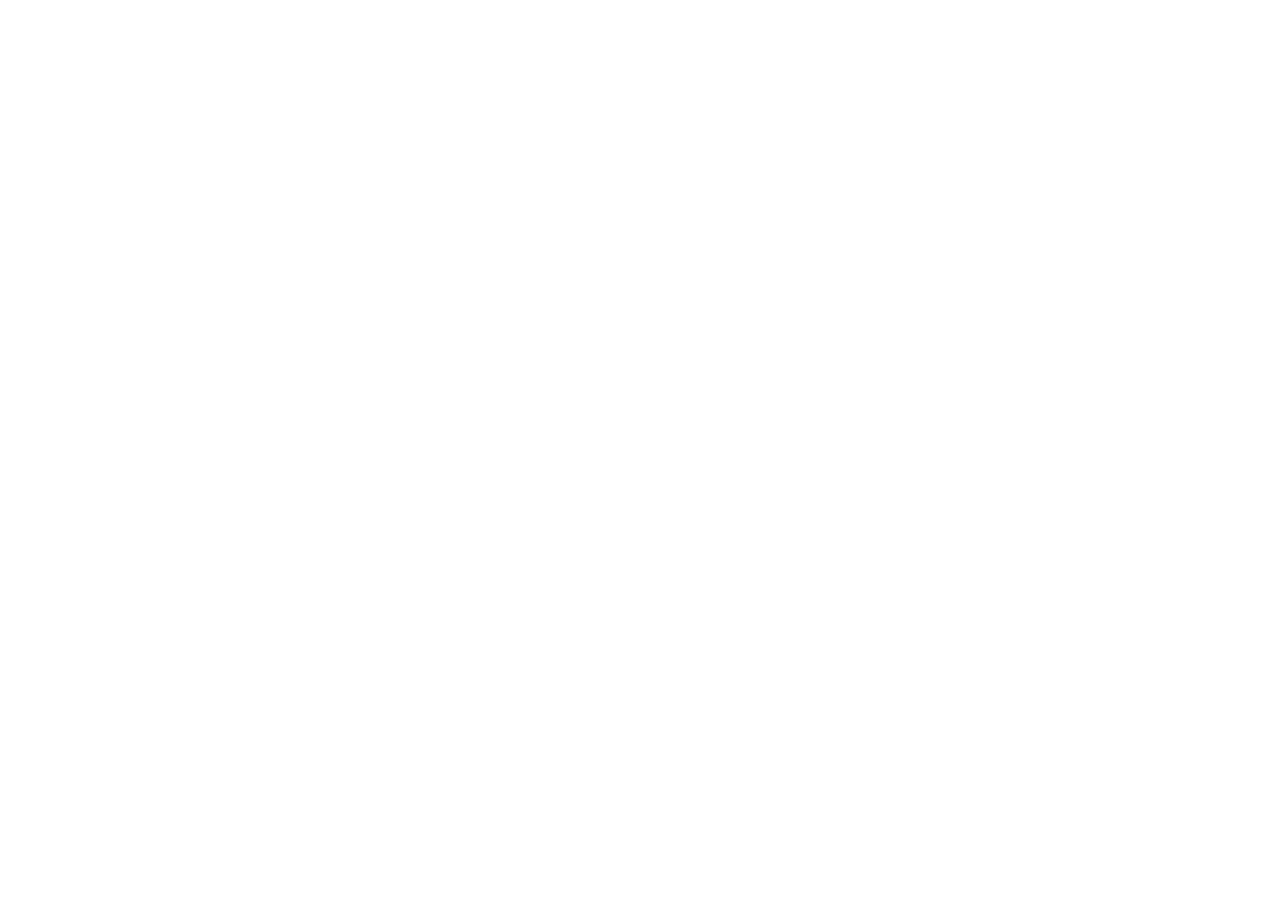
==== iframe-communication/index.html @ 37f39ca4 "Add files via upload" ====
<!doctype html><html lang="en"><head><meta charset="utf-8"/><link rel="icon" href="/favicon.ico"/><meta name="viewport" content="width=device-width,initial-scale=1"/><meta name="theme-color" content="#000000"/><meta name="description" content="Web site created using create-react-app"/><link rel="apple-touch-icon" href="/logo192.png"/><link rel="manifest" href="/manifest.json"/><title>React App</title><script defer="defer" src="/static/js/main.fb07c0a6.js"></script><link href="/static/css/main.073c9b0a.css" rel="stylesheet"></head><body><noscript>You need to enable JavaScript to run this app.</noscript><div id="root"></div></body></html>
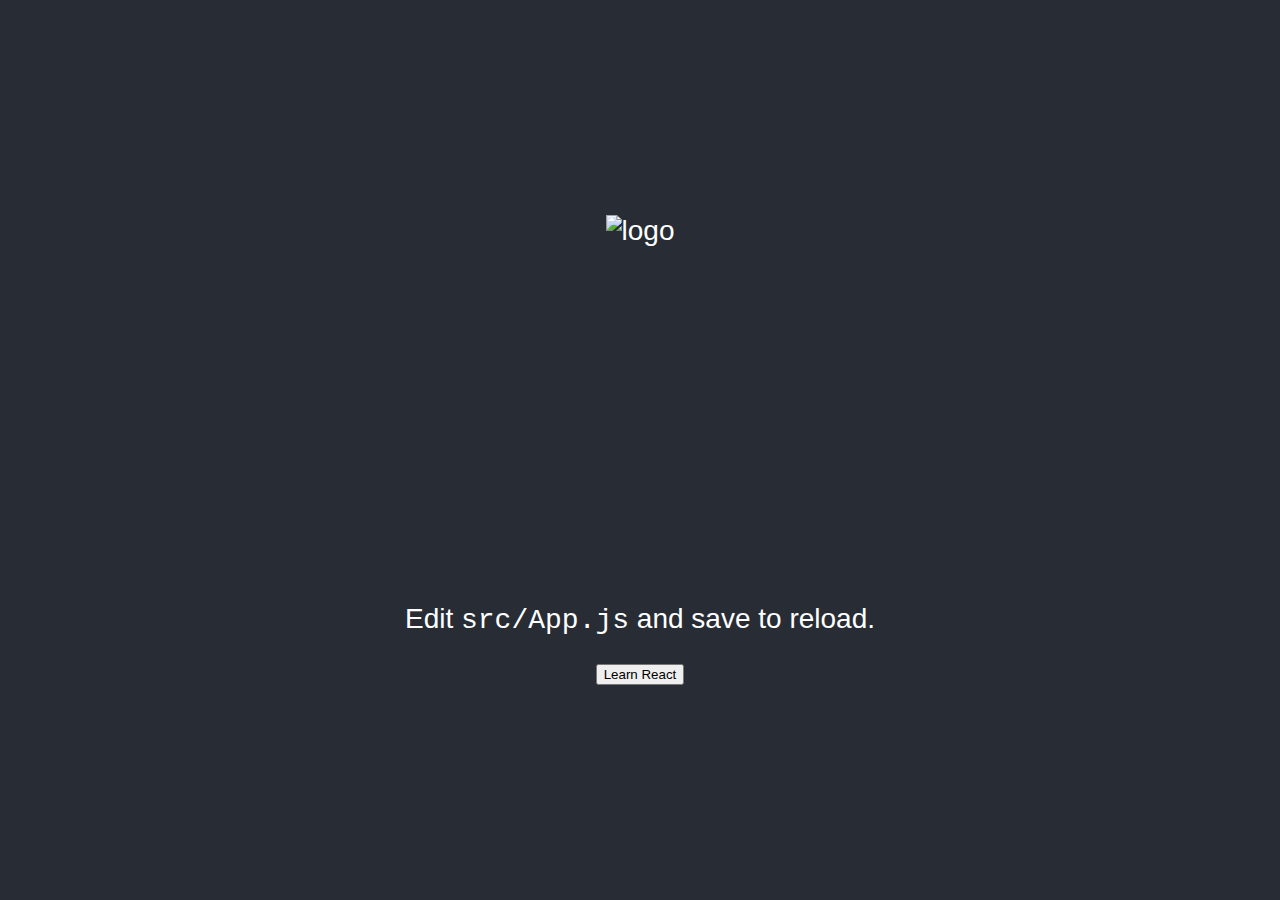
==== commit 00b47ece: "Update index.html" ====
--- a/iframe-communication/index.html
+++ b/iframe-communication/index.html
@@ -1 +1 @@
-<!doctype html><html lang="en"><head><meta charset="utf-8"/><link rel="icon" href="/favicon.ico"/><meta name="viewport" content="width=device-width,initial-scale=1"/><meta name="theme-color" content="#000000"/><meta name="description" content="Web site created using create-react-app"/><link rel="apple-touch-icon" href="/logo192.png"/><link rel="manifest" href="/manifest.json"/><title>React App</title><script defer="defer" src="/static/js/main.fb07c0a6.js"></script><link href="/static/css/main.073c9b0a.css" rel="stylesheet"></head><body><noscript>You need to enable JavaScript to run this app.</noscript><div id="root"></div></body></html>+<!doctype html><html lang="en"><head><meta charset="utf-8"/><link rel="icon" href="./favicon.ico"/><meta name="viewport" content="width=device-width,initial-scale=1"/><meta name="theme-color" content="#000000"/><meta name="description" content="Web site created using create-react-app"/><link rel="apple-touch-icon" href="./logo192.png"/><link rel="manifest" href="./manifest.json"/><title>React App</title><script defer="defer" src="./static/js/main.fb07c0a6.js"></script><link href="./static/css/main.073c9b0a.css" rel="stylesheet"></head><body><noscript>You need to enable JavaScript to run this app.</noscript><div id="root"></div></body></html>
--- a/iframe-communication/static/css/main.073c9b0a.css
+++ b/iframe-communication/static/css/main.073c9b0a.css
@@ -0,0 +1,2 @@
+body{-webkit-font-smoothing:antialiased;-moz-osx-font-smoothing:grayscale;font-family:-apple-system,BlinkMacSystemFont,Segoe UI,Roboto,Oxygen,Ubuntu,Cantarell,Fira Sans,Droid Sans,Helvetica Neue,sans-serif;margin:0}code{font-family:source-code-pro,Menlo,Monaco,Consolas,Courier New,monospace}.App{text-align:center}.App-logo{height:40vmin;pointer-events:none}@media (prefers-reduced-motion:no-preference){.App-logo{-webkit-animation:App-logo-spin 20s linear infinite;animation:App-logo-spin 20s linear infinite}}.App-header{align-items:center;background-color:#282c34;color:#fff;display:flex;flex-direction:column;font-size:calc(10px + 2vmin);justify-content:center;min-height:100vh}.App-link{color:#61dafb}@-webkit-keyframes App-logo-spin{0%{-webkit-transform:rotate(0deg);transform:rotate(0deg)}to{-webkit-transform:rotate(1turn);transform:rotate(1turn)}}@keyframes App-logo-spin{0%{-webkit-transform:rotate(0deg);transform:rotate(0deg)}to{-webkit-transform:rotate(1turn);transform:rotate(1turn)}}
+/*# sourceMappingURL=main.073c9b0a.css.map*/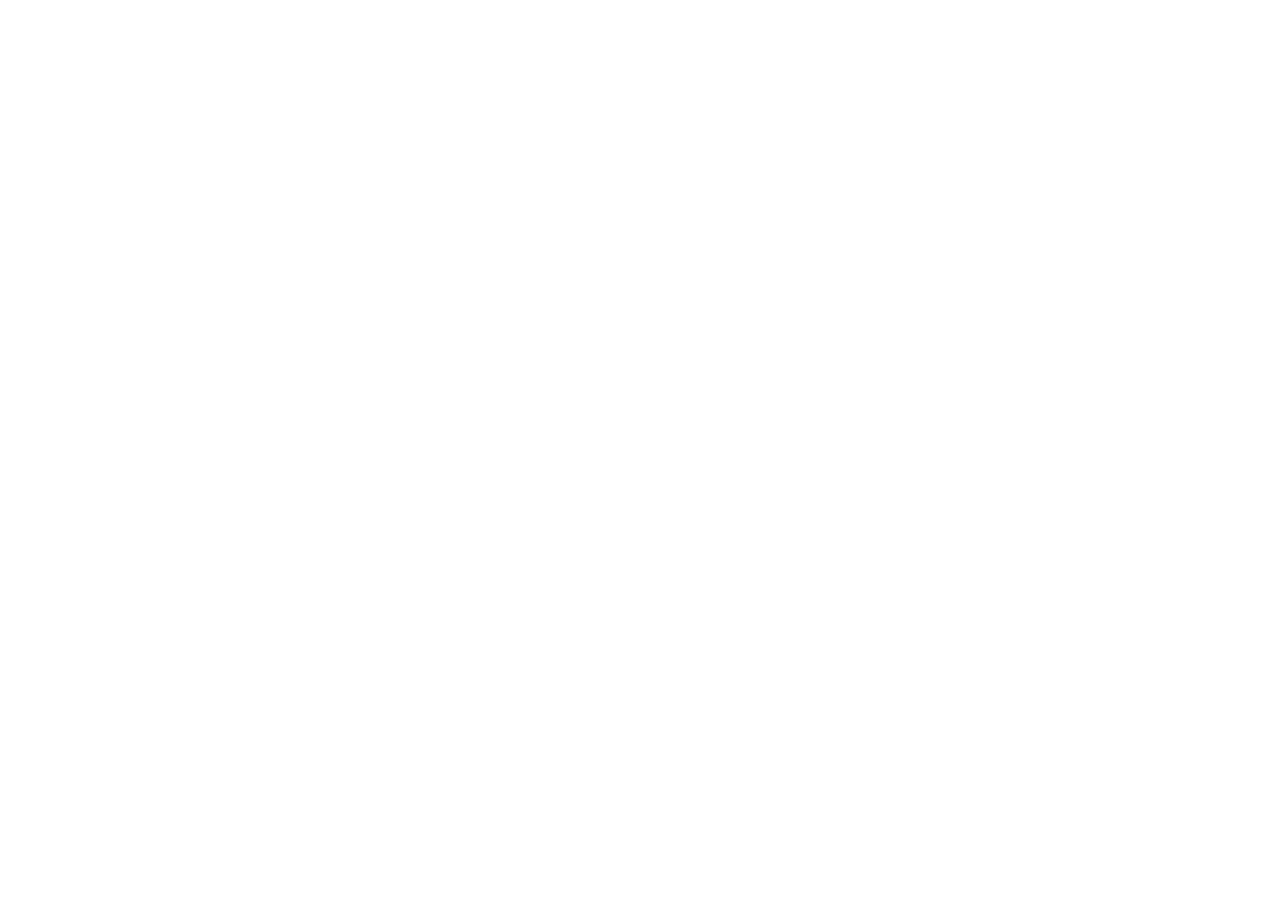
==== commit 7003efba: "update iframe-communication" ====
--- a/iframe-communication/index.html
+++ b/iframe-communication/index.html
@@ -1 +1 @@
-<!doctype html><html lang="en"><head><meta charset="utf-8"/><link rel="icon" href="./favicon.ico"/><meta name="viewport" content="width=device-width,initial-scale=1"/><meta name="theme-color" content="#000000"/><meta name="description" content="Web site created using create-react-app"/><link rel="apple-touch-icon" href="./logo192.png"/><link rel="manifest" href="./manifest.json"/><title>React App</title><script defer="defer" src="./static/js/main.fb07c0a6.js"></script><link href="./static/css/main.073c9b0a.css" rel="stylesheet"></head><body><noscript>You need to enable JavaScript to run this app.</noscript><div id="root"></div></body></html>
+<!doctype html><html lang="en"><head><meta charset="utf-8"/><link rel="icon" href="/favicon.ico"/><meta name="viewport" content="width=device-width,initial-scale=1"/><meta name="theme-color" content="#000000"/><meta name="description" content="Web site created using create-react-app"/><link rel="apple-touch-icon" href="/logo192.png"/><link rel="manifest" href="/manifest.json"/><title>React App</title><script defer="defer" src="/static/js/main.dfa69ea6.js"></script><link href="/static/css/main.073c9b0a.css" rel="stylesheet"></head><body><noscript>You need to enable JavaScript to run this app.</noscript><div id="root"></div></body></html>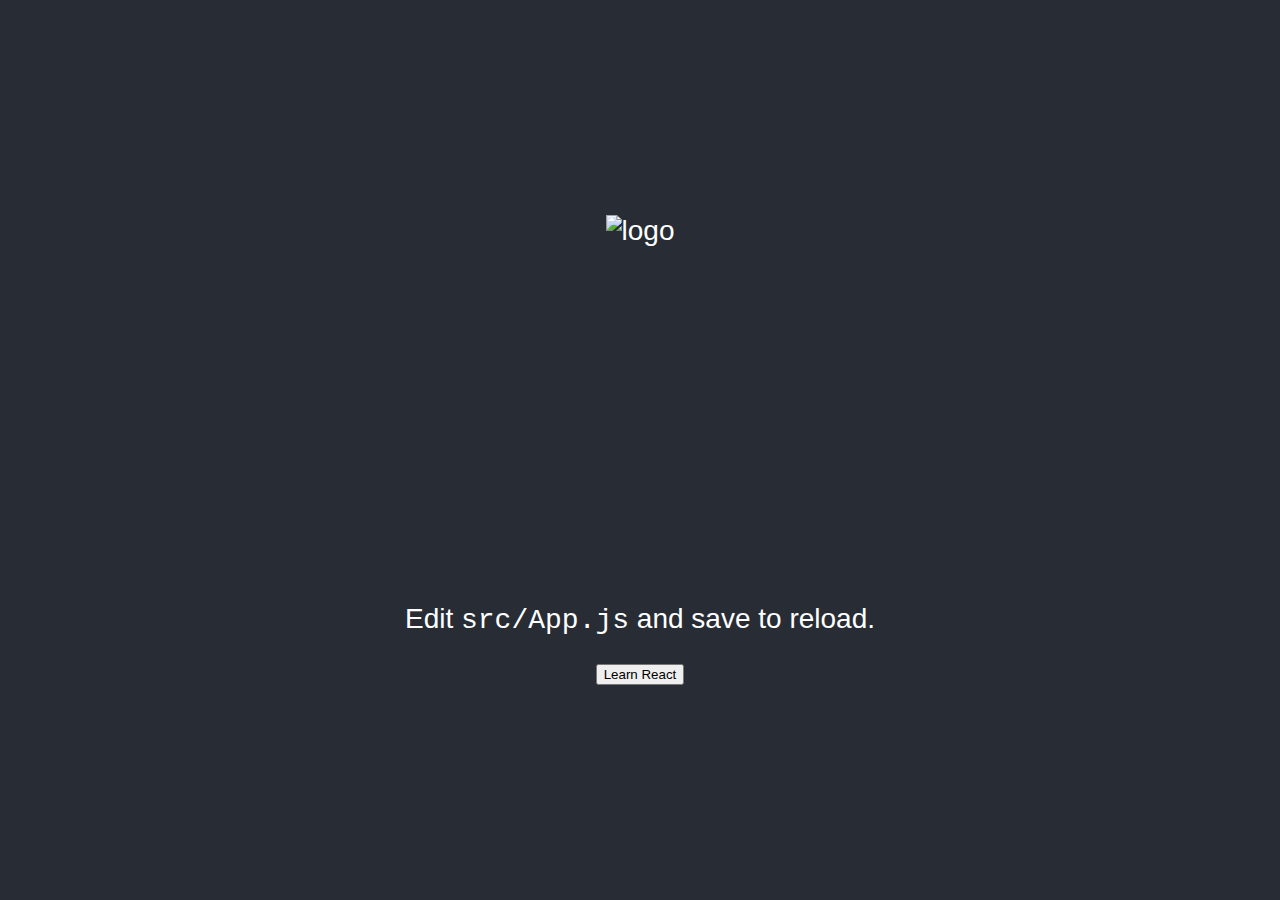
==== commit dfa926da: "fix index" ====
--- a/iframe-communication/index.html
+++ b/iframe-communication/index.html
@@ -1 +1 @@
-<!doctype html><html lang="en"><head><meta charset="utf-8"/><link rel="icon" href="/favicon.ico"/><meta name="viewport" content="width=device-width,initial-scale=1"/><meta name="theme-color" content="#000000"/><meta name="description" content="Web site created using create-react-app"/><link rel="apple-touch-icon" href="/logo192.png"/><link rel="manifest" href="/manifest.json"/><title>React App</title><script defer="defer" src="/static/js/main.dfa69ea6.js"></script><link href="/static/css/main.073c9b0a.css" rel="stylesheet"></head><body><noscript>You need to enable JavaScript to run this app.</noscript><div id="root"></div></body></html>+<!doctype html><html lang="en"><head><meta charset="utf-8"/><link rel="icon" href="./favicon.ico"/><meta name="viewport" content="width=device-width,initial-scale=1"/><meta name="theme-color" content="#000000"/><meta name="description" content="Web site created using create-react-app"/><link rel="apple-touch-icon" href="./logo192.png"/><link rel="manifest" href="./manifest.json"/><title>React App</title><script defer="defer" src="./static/js/main.dfa69ea6.js"></script><link href="./static/css/main.073c9b0a.css" rel="stylesheet"></head><body><noscript>You need to enable JavaScript to run this app.</noscript><div id="root"></div></body></html>--- a/iframe-communication/static/css/main.073c9b0a.css
+++ b/iframe-communication/static/css/main.073c9b0a.css
@@ -0,0 +1,2 @@
+body{-webkit-font-smoothing:antialiased;-moz-osx-font-smoothing:grayscale;font-family:-apple-system,BlinkMacSystemFont,Segoe UI,Roboto,Oxygen,Ubuntu,Cantarell,Fira Sans,Droid Sans,Helvetica Neue,sans-serif;margin:0}code{font-family:source-code-pro,Menlo,Monaco,Consolas,Courier New,monospace}.App{text-align:center}.App-logo{height:40vmin;pointer-events:none}@media (prefers-reduced-motion:no-preference){.App-logo{-webkit-animation:App-logo-spin 20s linear infinite;animation:App-logo-spin 20s linear infinite}}.App-header{align-items:center;background-color:#282c34;color:#fff;display:flex;flex-direction:column;font-size:calc(10px + 2vmin);justify-content:center;min-height:100vh}.App-link{color:#61dafb}@-webkit-keyframes App-logo-spin{0%{-webkit-transform:rotate(0deg);transform:rotate(0deg)}to{-webkit-transform:rotate(1turn);transform:rotate(1turn)}}@keyframes App-logo-spin{0%{-webkit-transform:rotate(0deg);transform:rotate(0deg)}to{-webkit-transform:rotate(1turn);transform:rotate(1turn)}}
+/*# sourceMappingURL=main.073c9b0a.css.map*/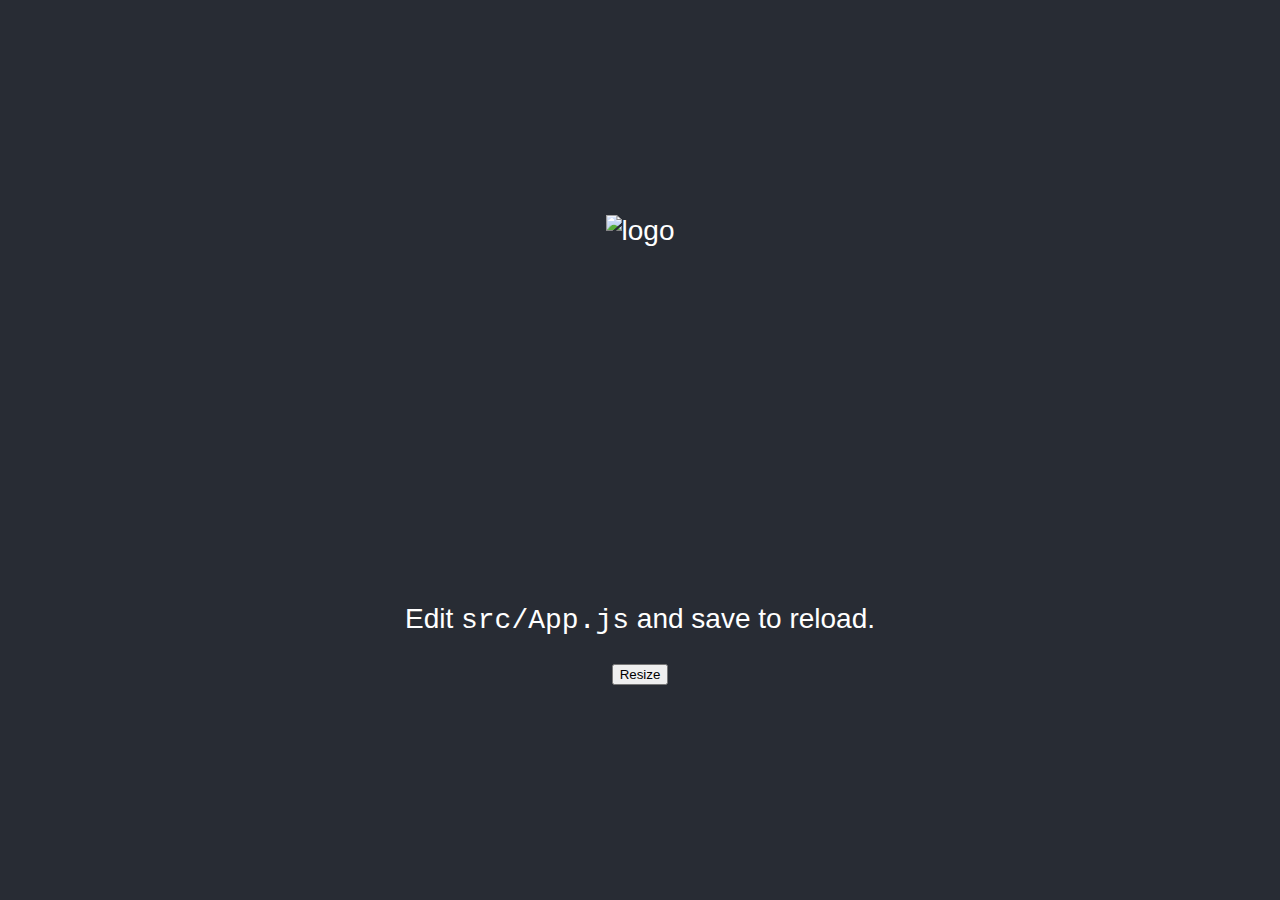
==== commit b3b32069: "update iframe-communication" ====
--- a/iframe-communication/index.html
+++ b/iframe-communication/index.html
@@ -1 +1 @@
-<!doctype html><html lang="en"><head><meta charset="utf-8"/><link rel="icon" href="./favicon.ico"/><meta name="viewport" content="width=device-width,initial-scale=1"/><meta name="theme-color" content="#000000"/><meta name="description" content="Web site created using create-react-app"/><link rel="apple-touch-icon" href="./logo192.png"/><link rel="manifest" href="./manifest.json"/><title>React App</title><script defer="defer" src="./static/js/main.dfa69ea6.js"></script><link href="./static/css/main.073c9b0a.css" rel="stylesheet"></head><body><noscript>You need to enable JavaScript to run this app.</noscript><div id="root"></div></body></html>+<!doctype html><html lang="en"><head><meta charset="utf-8"/><link rel="icon" href="./favicon.ico"/><meta name="viewport" content="width=device-width,initial-scale=1"/><meta name="theme-color" content="#000000"/><meta name="description" content="Web site created using create-react-app"/><link rel="apple-touch-icon" href="./logo192.png"/><link rel="manifest" href="./manifest.json"/><title>React App</title><script defer="defer" src="./static/js/main.d65709f7.js"></script><link href="./static/css/main.073c9b0a.css" rel="stylesheet"></head><body><noscript>You need to enable JavaScript to run this app.</noscript><div id="root"></div></body></html>